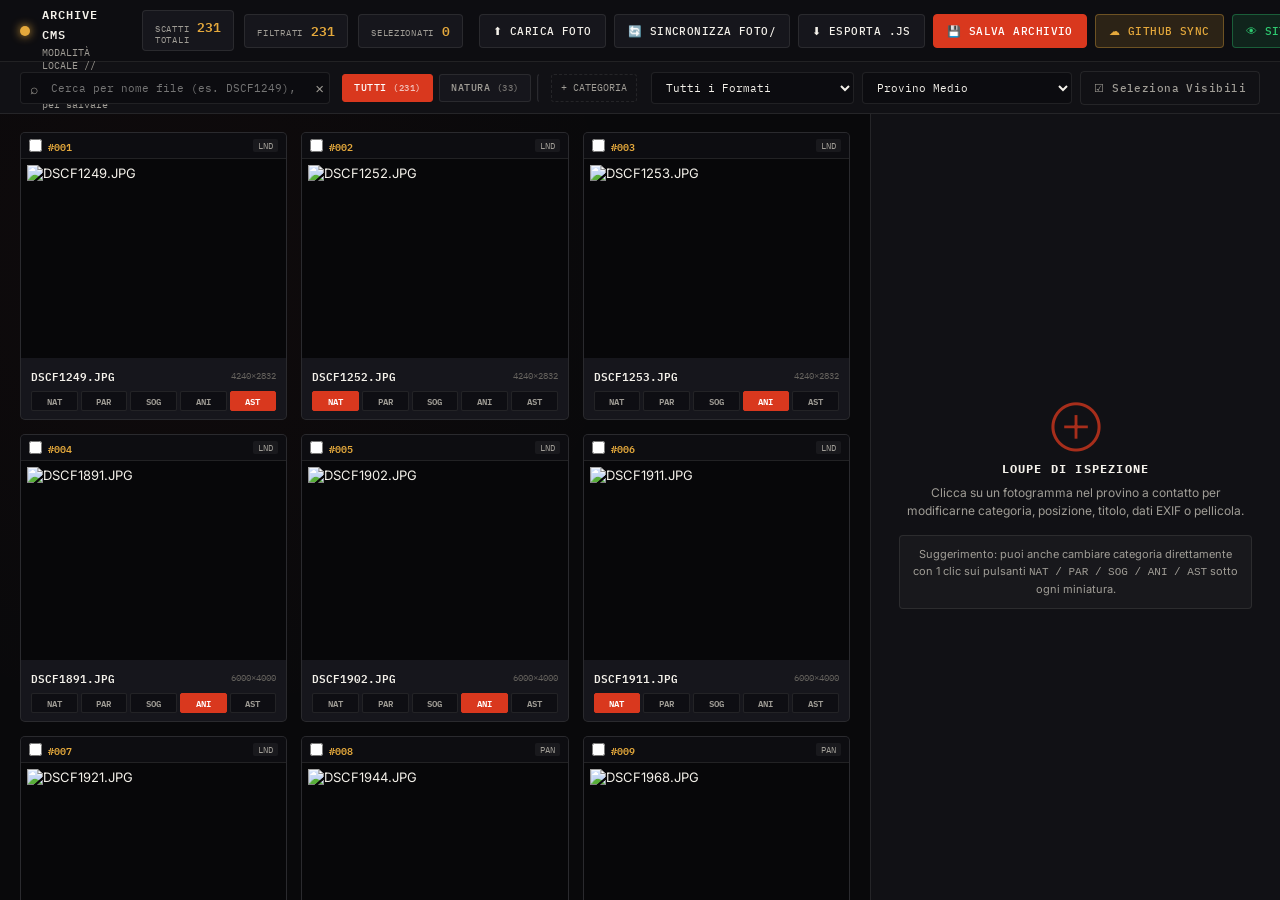
==== admin.html @ dd0f67ae "Initial commit: Portfolio Fotografico & Darkroom Contact-Sheet CMS" ====
<!DOCTYPE html>
<html lang="it">
<head>
  <meta charset="UTF-8" />
  <meta name="viewport" content="width=device-width, initial-scale=1.0" />
  <title>NICOLA VIANELLO — Darkroom Contact-Sheet CMS // Fotografia</title>
  <link rel="preconnect" href="https://fonts.googleapis.com" />
  <link rel="preconnect" href="https://fonts.gstatic.com" crossorigin />
  <link href="https://fonts.googleapis.com/css2?family=Cormorant+Garamond:ital,wght@0,400;0,600;1,400&family=IBM+Plex+Mono:wght@300;400;500;600&family=Inter:wght@300;400;500;600&family=Syne:wght@600;700;800&display=swap" rel="stylesheet" />
  <link rel="stylesheet" href="admin.css" />
</head>
<body>

  <!-- TOP COMMAND HEADER -->
  <header class="cms-header">
    <div class="cms-brand">
      <span class="brand-led" id="server-led"></span>
      <div>
        <div class="brand-title">NICOLA VIANELLO // DARKROOM ARCHIVE CMS</div>
        <div class="brand-sub" id="server-status-text">Connessione al server locale...</div>
      </div>
    </div>

    <div class="cms-stats" id="cms-stats-bar">
      <div class="stat-chip">
        <span class="stat-label">SCATTI TOTALI</span>
        <strong class="stat-val" id="stat-total">0</strong>
      </div>
      <div class="stat-chip">
        <span class="stat-label">FILTRATI</span>
        <strong class="stat-val" id="stat-filtered">0</strong>
      </div>
      <div class="stat-chip">
        <span class="stat-label">SELEZIONATI</span>
        <strong class="stat-val" id="stat-selected">0</strong>
      </div>
    </div>

    <div class="cms-actions">
      <button class="btn btn-secondary" id="btn-open-upload" title="Carica nuove foto nella cartella FOTO/">
        <span>⬆ CARICA FOTO</span>
      </button>
      <button class="btn btn-secondary" id="btn-rescan" title="Scansiona la cartella FOTO/ per rilevare nuovi file aggiunti dal Finder">
        <span>🔄 SINCRONIZZA FOTO/</span>
      </button>
      <button class="btn btn-secondary" id="btn-export-js" title="Scarica manualmente il file photos-data.js">
        <span>⬇ ESPORTA .JS</span>
      </button>
      <button class="btn btn-primary" id="btn-save-all" title="Salva tutte le modifiche in photos-data.js (Cmd/Ctrl + S)">
        <span>💾 SALVA ARCHIVIO</span>
      </button>
      <button class="btn btn-git" id="btn-git-sync" title="Esegui commit e push su GitHub">
        <span>☁ GITHUB SYNC</span>
      </button>
      <a href="index.html" target="_blank" class="btn btn-live">
        <span>👁 SITO LIVE ↗</span>
      </a>
    </div>
  </header>

  <!-- FILTER & CATEGORY BAR -->
  <section class="cms-toolbar">
    <div class="toolbar-left">
      <div class="search-box">
        <span class="search-icon">⌕</span>
        <input type="text" id="search-input" placeholder="Cerca per nome file (es. DSCF1249), #ID, titolo, ottica, pellicola..." />
        <button class="search-clear" id="btn-clear-search" title="Pulisci ricerca">×</button>
      </div>

      <div class="cat-pills" id="category-filter-pills">
        <!-- Populated dynamically by admin.js -->
      </div>
      <button class="btn-add-cat" id="btn-add-category" title="Aggiungi una nuova categoria">+ CATEGORIA</button>
    </div>

    <div class="toolbar-right">
      <select id="orientation-filter" class="cms-select" title="Filtra per orientamento">
        <option value="ALL">Tutti i Formati</option>
        <option value="landscape">Landscape (Orizzontale)</option>
        <option value="portrait">Portrait (Verticale)</option>
        <option value="panoramic">Panoramic (Wide)</option>
        <option value="square">Square (Quadrato)</option>
      </select>

      <select id="grid-size-select" class="cms-select" title="Dimensione miniature provino">
        <option value="medium">Provino Medio</option>
        <option value="compact">Provino Compatto (8 col)</option>
        <option value="large">Provino Grande (Loupe)</option>
        <option value="list">Vista Tabella</option>
      </select>

      <button class="btn btn-ghost" id="btn-select-visible" title="Seleziona o deseleziona tutti gli scatti visibili">
        ☑ Seleziona Visibili
      </button>
    </div>
  </section>

  <!-- BATCH OPERATIONS BAR (Shown when >= 1 photos selected) -->
  <section class="batch-bar" id="batch-bar" hidden>
    <div class="batch-info">
      <strong id="batch-count-label">0 scatti selezionati</strong>
      <button class="btn-link" id="btn-clear-selection">Deseleziona tutto</button>
    </div>
    <div class="batch-controls">
      <span class="batch-label">ASSEGNA CATEGORIA IN BLOCCO:</span>
      <div class="batch-cat-buttons" id="batch-cat-buttons"></div>

      <span class="batch-divider">|</span>

      <select id="batch-stock-select" class="cms-select">
        <option value="">Pellicola in blocco...</option>
        <option value="KODAK TRI-X 400 // 35MM">KODAK TRI-X 400 // 35MM</option>
        <option value="ILFORD HP5 PLUS // 120MM">ILFORD HP5 PLUS // 120MM</option>
        <option value="FUJIFILM PRO NEG. HI // 35MM EQ">FUJIFILM PRO NEG. HI // 35MM EQ</option>
        <option value="CINESTILL 800T // HALATION">CINESTILL 800T // HALATION</option>
        <option value="KODAK PORTRA 400 // DAYLIGHT">KODAK PORTRA 400 // DAYLIGHT</option>
        <option value="ILFORD DELTA 3200 // PUSH +2">ILFORD DELTA 3200 // PUSH +2</option>
        <option value="KODAK EKTAR 100 // HIGH SAT">KODAK EKTAR 100 // HIGH SAT</option>
        <option value="FUJIFILM ACROS 100 II // ORTHO">FUJIFILM ACROS 100 II // ORTHO</option>
      </select>

      <button class="btn btn-ghost" id="btn-batch-move-top" title="Sposta gli scatti selezionati all'inizio del portfolio">
        ⇈ Sposta in Cima
      </button>
      <button class="btn btn-danger-outline" id="btn-batch-delete" title="Rimuovi gli scatti selezionati dall'archivio">
        🗑 Rimuovi Selezionati
      </button>
    </div>
  </section>

  <!-- MAIN WORKSPACE: CONTACT SHEET GRID + RIGHT LOUPE INSPECTOR -->
  <main class="cms-workspace">
    <!-- LEFT: CONTACT SHEET -->
    <section class="contact-sheet-panel" id="contact-sheet-panel">
      <div class="contact-sheet-grid medium" id="contact-sheet-grid">
        <!-- Rendered by admin.js -->
      </div>
    </section>

    <!-- RIGHT: DARKROOM LOUPE & EXIF INSPECTOR -->
    <aside class="inspector-panel" id="inspector-panel">
      <div class="inspector-empty" id="inspector-empty">
        <div class="empty-reticle">⊕</div>
        <h3>LOUPE DI ISPEZIONE</h3>
        <p>Clicca su un fotogramma nel provino a contatto per modificarne categoria, posizione, titolo, dati EXIF o pellicola.</p>
        <p class="empty-hint">Suggerimento: puoi anche cambiare categoria direttamente con 1 clic sui pulsanti <code>NAT / PAR / SOG / ANI / AST</code> sotto ogni miniatura.</p>
      </div>

      <div class="inspector-content" id="inspector-content" hidden>
        <div class="inspector-header">
          <div>
            <span class="insp-id" id="insp-id">#001</span>
            <span class="insp-filename" id="insp-filename">DSCF0000.JPG</span>
          </div>
          <div class="insp-nav-btns">
            <button class="btn-icon" id="btn-prev-photo" title="Scatto precedente (Freccia Su/Sinistra)">←</button>
            <button class="btn-icon" id="btn-next-photo" title="Scatto successivo (Freccia Giù/Destra)">→</button>
          </div>
        </div>

        <!-- PREVIEW VIEWPORT -->
        <div class="insp-preview-wrap" id="insp-preview-wrap">
          <img id="insp-img" src="" alt="Anteprima scatto" />
          <div class="insp-preview-badges">
            <span class="badge" id="insp-dims-badge">0 × 0 PX</span>
            <span class="badge" id="insp-ratio-badge">1.50:1</span>
            <span class="badge" id="insp-orient-badge">LANDSCAPE</span>
          </div>
        </div>

        <!-- ORDER & POSITION CONTROLS -->
        <div class="insp-section">
          <div class="insp-section-title">01 // ORDINAMENTO E POSIZIONE</div>
          <div class="pos-controls-row">
            <div class="pos-input-group">
              <label for="inp-position">Posizione #</label>
              <input type="number" id="inp-position" min="1" step="1" class="cms-input" />
              <button class="btn btn-secondary btn-sm" id="btn-apply-pos">Vai</button>
            </div>
            <div class="pos-quick-btns">
              <button class="btn btn-ghost btn-sm" id="btn-move-first" title="Porta in prima posizione">⇈ Cima</button>
              <button class="btn btn-ghost btn-sm" id="btn-move-up" title="Sposta indietro di 1">↑ Su</button>
              <button class="btn btn-ghost btn-sm" id="btn-move-down" title="Sposta avanti di 1">↓ Giù</button>
              <button class="btn btn-ghost btn-sm" id="btn-move-last" title="Porta in fondo">⇊ Fondo</button>
            </div>
          </div>
        </div>

        <!-- CATEGORY & CURATORIAL DATA -->
        <div class="insp-section">
          <div class="insp-section-title">02 // CATEGORIA E CURATELA</div>

          <label class="field-label">Categoria Assegnata</label>
          <div class="insp-cat-selector" id="insp-cat-selector">
            <!-- Category buttons injected by admin.js -->
          </div>

          <div class="field-row">
            <div class="field-col">
              <label class="field-label" for="inp-title">Titolo / Didascalia (Opzionale)</label>
              <input type="text" id="inp-title" class="cms-input" placeholder="Es. Laguna Notturna, Venezia 2025..." />
            </div>
          </div>

          <div class="field-row two-cols">
            <div class="field-col">
              <label class="field-label" for="inp-frame">Codice Fotogramma</label>
              <input type="text" id="inp-frame" class="cms-input" placeholder="FRM // 001" />
            </div>
            <div class="field-col">
              <label class="field-label" for="inp-orientation">Taglio / Orientamento</label>
              <select id="inp-orientation" class="cms-select full-width">
                <option value="landscape">Landscape (Orizzontale)</option>
                <option value="portrait">Portrait (Verticale)</option>
                <option value="panoramic">Panoramic (Wide 16:9+)</option>
                <option value="square">Square (1:1)</option>
              </select>
            </div>
          </div>
        </div>

        <!-- ANALOG FILM & EXIF METADATA -->
        <div class="insp-section">
          <div class="insp-section-title">03 // METADATI PELLICOLA &amp; EXIF</div>

          <div class="field-col">
            <label class="field-label" for="inp-stock">Emulsione / Film Stock</label>
            <input type="text" id="inp-stock" class="cms-input" placeholder="KODAK TRI-X 400 // 35MM" />
            <div class="preset-chips" id="preset-stocks">
              <button type="button" class="chip" data-val="KODAK TRI-X 400 // 35MM">Tri-X 400</button>
              <button type="button" class="chip" data-val="ILFORD HP5 PLUS // 120MM">HP5 Plus</button>
              <button type="button" class="chip" data-val="FUJIFILM PRO NEG. HI // 35MM EQ">Fuji Pro Neg</button>
              <button type="button" class="chip" data-val="CINESTILL 800T // HALATION">CineStill 800T</button>
              <button type="button" class="chip" data-val="KODAK PORTRA 400 // DAYLIGHT">Portra 400</button>
              <button type="button" class="chip" data-val="ILFORD DELTA 3200 // PUSH +2">Delta 3200</button>
              <button type="button" class="chip" data-val="KODAK EKTAR 100 // HIGH SAT">Ektar 100</button>
              <button type="button" class="chip" data-val="FUJIFILM ACROS 100 II // ORTHO">Acros 100 II</button>
            </div>
          </div>

          <div class="field-row three-cols">
            <div class="field-col">
              <label class="field-label" for="inp-lens">Ottica (Lens)</label>
              <input type="text" id="inp-lens" class="cms-input" placeholder="35MM F/1.4" />
            </div>
            <div class="field-col">
              <label class="field-label" for="inp-shutter">Otturatore</label>
              <input type="text" id="inp-shutter" class="cms-input" placeholder="1/500s" />
            </div>
            <div class="field-col">
              <label class="field-label" for="inp-iso">Sensibilità ISO</label>
              <input type="text" id="inp-iso" class="cms-input" placeholder="ISO 400" />
            </div>
          </div>

          <div class="preset-chips" id="preset-lenses">
            <button type="button" class="chip" data-lens="23MM F/2.0">23mm f/2</button>
            <button type="button" class="chip" data-lens="28MM F/2.8">28mm f/2.8</button>
            <button type="button" class="chip" data-lens="35MM F/1.4">35mm f/1.4</button>
            <button type="button" class="chip" data-lens="50MM F/1.2">50mm f/1.2</button>
            <button type="button" class="chip" data-lens="56MM F/1.2">56mm f/1.2</button>
            <button type="button" class="chip" data-lens="85MM F/1.8">85mm f/1.8</button>
          </div>
        </div>

        <!-- FILE REPLACEMENT & DANGER ZONE -->
        <div class="insp-section insp-danger-zone">
          <div class="insp-section-title">04 // GESTIONE FILE SORGENTE</div>
          <div class="file-path-box">
            <span>Percorso:</span>
            <code id="insp-src-path">FOTO/DSCF0000.JPG</code>
          </div>
          <div class="danger-actions">
            <label class="btn btn-secondary btn-sm file-replace-label">
              <span>🔄 Sostituisci File JPG/PNG</span>
              <input type="file" id="inp-replace-file" accept=".jpg,.jpeg,.png,.webp" hidden />
            </label>
            <button type="button" class="btn btn-danger btn-sm" id="btn-delete-single">
              🗑 Rimuovi Scatto
            </button>
          </div>
        </div>
      </div>
    </aside>
  </main>

  <!-- MULTI-PHOTO UPLOAD MODAL -->
  <div class="cms-modal-backdrop" id="upload-modal" hidden>
    <div class="cms-modal">
      <div class="modal-header">
        <div>
          <span class="modal-kicker">SVILUPPO NUOVI RULLINI // UPLOAD MULTIPLO</span>
          <h2>Carica Nuovi Scatti in <code>FOTO/</code></h2>
        </div>
        <button class="modal-close" id="btn-close-upload">×</button>
      </div>

      <div class="modal-body">
        <div class="upload-options-row">
          <div class="field-col">
            <label class="field-label" for="upload-category-select">Categoria Predefinita per i Nuovi Scatti</label>
            <select id="upload-category-select" class="cms-select full-width"></select>
          </div>
          <div class="field-col">
            <label class="field-label" for="upload-stock-select">Pellicola / Emulsione (Opzionale)</label>
            <select id="upload-stock-select" class="cms-select full-width">
              <option value="">Automatica (in base allo scatto)</option>
              <option value="KODAK TRI-X 400 // 35MM">KODAK TRI-X 400 // 35MM</option>
              <option value="ILFORD HP5 PLUS // 120MM">ILFORD HP5 PLUS // 120MM</option>
              <option value="FUJIFILM PRO NEG. HI // 35MM EQ">FUJIFILM PRO NEG. HI // 35MM EQ</option>
              <option value="CINESTILL 800T // HALATION">CINESTILL 800T // HALATION</option>
              <option value="KODAK PORTRA 400 // DAYLIGHT">KODAK PORTRA 400 // DAYLIGHT</option>
              <option value="ILFORD DELTA 3200 // PUSH +2">ILFORD DELTA 3200 // PUSH +2</option>
            </select>
          </div>
          <div class="field-col">
            <label class="field-label" for="upload-position-select">Inserimento nell'Archivio</label>
            <select id="upload-position-select" class="cms-select full-width">
              <option value="prepend">All'inizio (In Cima al Portfolio)</option>
              <option value="append">In fondo (Alla Fine del Portfolio)</option>
            </select>
          </div>
        </div>

        <div class="dropzone" id="upload-dropzone">
          <input type="file" id="upload-file-input" accept=".jpg,.jpeg,.png,.webp" multiple hidden />
          <div class="dropzone-icon">✦</div>
          <div class="dropzone-title">Trascina qui le tue fotografie (.JPG, .PNG, .WEBP)</div>
          <div class="dropzone-sub">oppure clicca per selezionare uno o più file dal tuo Mac. Risoluzione e orientamento verranno calcolati in automatico.</div>
        </div>

        <div class="upload-queue" id="upload-queue"></div>
      </div>

      <div class="modal-footer">
        <span class="upload-status-msg" id="upload-status-msg">Nessun file in coda</span>
        <div class="modal-footer-btns">
          <button class="btn btn-ghost" id="btn-cancel-upload">Annulla</button>
          <button class="btn btn-primary" id="btn-start-upload" disabled>⬆ Carica e Analizza Scatti</button>
        </div>
      </div>
    </div>
  </div>

  <!-- TOAST NOTIFICATION -->
  <div class="cms-toast" id="cms-toast" hidden></div>

  <!-- Load current manifest fallback for offline / file:// usage -->
  <script src="photos-data.js"></script>
  <script src="admin.js"></script>
</body>
</html>
---- admin.css ----
:root {
  --bg-obsidian: #09090b;
  --bg-panel: #111115;
  --bg-card: #16161c;
  --bg-card-hover: #1e1e26;
  --bg-input: #0c0c10;
  --border-subtle: rgba(244, 241, 234, 0.09);
  --border-focus: rgba(217, 56, 30, 0.65);
  --text-ivory: #f4f1ea;
  --text-silver: #a09d96;
  --text-muted: #66635e;
  --accent-red: #d9381e;
  --accent-amber: #e5a93c;
  --accent-green: #2ecc71;
  --accent-blue: #3b82f6;
  --font-display: 'Syne', sans-serif;
  --font-mono: 'IBM Plex Mono', monospace;
  --font-sans: 'Inter', sans-serif;
}

* {
  box-sizing: border-box;
  margin: 0;
  padding: 0;
}

html, body {
  height: 100%;
  background: var(--bg-obsidian);
  color: var(--text-ivory);
  font-family: var(--font-sans);
  font-size: 13px;
  overflow: hidden;
  -webkit-font-smoothing: antialiased;
}

/* ==========================================
   TOP COMMAND HEADER
   ========================================== */
.cms-header {
  height: 62px;
  background: #0d0d11;
  border-bottom: 1px solid var(--border-subtle);
  display: flex;
  align-items: center;
  justify-content: space-between;
  padding: 0 20px;
  gap: 16px;
}

.cms-brand {
  display: flex;
  align-items: center;
  gap: 12px;
}

.brand-led {
  width: 10px;
  height: 10px;
  border-radius: 50%;
  background: var(--accent-amber);
  box-shadow: 0 0 10px var(--accent-amber);
  flex-shrink: 0;
}

.brand-led.online {
  background: var(--accent-green);
  box-shadow: 0 0 10px var(--accent-green);
}

.brand-title {
  font-family: var(--font-mono);
  font-weight: 600;
  font-size: 12px;
  letter-spacing: 0.08em;
  color: var(--text-ivory);
}

.brand-sub {
  font-family: var(--font-mono);
  font-size: 10px;
  color: var(--text-silver);
  margin-top: 2px;
}

.cms-stats {
  display: flex;
  align-items: center;
  gap: 10px;
}

.stat-chip {
  background: var(--bg-card);
  border: 1px solid var(--border-subtle);
  padding: 5px 12px;
  border-radius: 4px;
  display: flex;
  align-items: baseline;
  gap: 8px;
}

.stat-label {
  font-family: var(--font-mono);
  font-size: 9px;
  letter-spacing: 0.08em;
  color: var(--text-silver);
}

.stat-val {
  font-family: var(--font-mono);
  font-size: 13px;
  font-weight: 600;
  color: var(--accent-amber);
}

.cms-actions {
  display: flex;
  align-items: center;
  gap: 8px;
}

/* ==========================================
   BUTTONS & INPUTS
   ========================================== */
.btn {
  display: inline-flex;
  align-items: center;
  justify-content: center;
  gap: 6px;
  height: 34px;
  padding: 0 13px;
  border-radius: 4px;
  font-family: var(--font-mono);
  font-size: 11px;
  font-weight: 500;
  letter-spacing: 0.04em;
  cursor: pointer;
  border: 1px solid transparent;
  text-decoration: none;
  transition: all 0.16s ease;
  white-space: nowrap;
}

.btn:disabled {
  opacity: 0.45;
  cursor: not-allowed;
}

.btn-sm {
  height: 28px;
  padding: 0 10px;
  font-size: 10px;
}

.btn-primary {
  background: var(--accent-red);
  color: #fff;
  border-color: var(--accent-red);
}
.btn-primary:hover:not(:disabled) {
  background: #f04326;
  box-shadow: 0 0 14px rgba(217, 56, 30, 0.45);
}

.btn-secondary {
  background: var(--bg-card);
  color: var(--text-ivory);
  border-color: var(--border-subtle);
}
.btn-secondary:hover:not(:disabled) {
  background: var(--bg-card-hover);
  border-color: rgba(244, 241, 234, 0.28);
}

.btn-git {
  background: rgba(229, 169, 60, 0.14);
  color: var(--accent-amber);
  border-color: rgba(229, 169, 60, 0.35);
}
.btn-git:hover:not(:disabled) {
  background: rgba(229, 169, 60, 0.24);
}

.btn-live {
  background: rgba(46, 204, 113, 0.12);
  color: var(--accent-green);
  border-color: rgba(46, 204, 113, 0.35);
}
.btn-live:hover {
  background: rgba(46, 204, 113, 0.22);
}

.btn-ghost {
  background: transparent;
  color: var(--text-silver);
  border-color: var(--border-subtle);
}
.btn-ghost:hover {
  color: var(--text-ivory);
  background: rgba(255, 255, 255, 0.05);
}

.btn-danger {
  background: rgba(217, 56, 30, 0.18);
  color: #ff6b52;
  border-color: rgba(217, 56, 30, 0.4);
}
.btn-danger:hover {
  background: var(--accent-red);
  color: #fff;
}

.btn-danger-outline {
  background: transparent;
  color: #ff6b52;
  border-color: rgba(217, 56, 30, 0.4);
}
.btn-danger-outline:hover {
  background: rgba(217, 56, 30, 0.2);
}

.cms-input, .cms-select {
  height: 32px;
  background: var(--bg-input);
  border: 1px solid var(--border-subtle);
  color: var(--text-ivory);
  font-family: var(--font-mono);
  font-size: 11px;
  padding: 0 10px;
  border-radius: 4px;
  outline: none;
  transition: border-color 0.15s;
}

.cms-input:focus, .cms-select:focus {
  border-color: var(--accent-red);
}

.full-width {
  width: 100%;
}

/* ==========================================
   FILTER & SEARCH TOOLBAR
   ========================================== */
.cms-toolbar {
  height: 52px;
  background: var(--bg-panel);
  border-bottom: 1px solid var(--border-subtle);
  display: flex;
  align-items: center;
  justify-content: space-between;
  padding: 0 20px;
  gap: 14px;
}

.toolbar-left {
  display: flex;
  align-items: center;
  gap: 12px;
  flex: 1;
  min-width: 0;
}

.search-box {
  position: relative;
  width: 310px;
  flex-shrink: 0;
}

.search-icon {
  position: absolute;
  left: 10px;
  top: 50%;
  transform: translateY(-50%);
  color: var(--text-silver);
  font-size: 14px;
}

.search-box input {
  width: 100%;
  height: 32px;
  background: var(--bg-input);
  border: 1px solid var(--border-subtle);
  border-radius: 4px;
  padding: 0 28px 0 30px;
  color: var(--text-ivory);
  font-family: var(--font-mono);
  font-size: 11px;
  outline: none;
}

.search-box input:focus {
  border-color: var(--accent-red);
}

.search-clear {
  position: absolute;
  right: 6px;
  top: 50%;
  transform: translateY(-50%);
  background: none;
  border: none;
  color: var(--text-silver);
  font-size: 15px;
  cursor: pointer;
}

.cat-pills {
  display: flex;
  align-items: center;
  gap: 6px;
  overflow-x: auto;
  scrollbar-width: none;
}

.cat-pill {
  height: 28px;
  padding: 0 11px;
  border-radius: 3px;
  background: var(--bg-card);
  border: 1px solid var(--border-subtle);
  color: var(--text-silver);
  font-family: var(--font-mono);
  font-size: 10px;
  font-weight: 500;
  letter-spacing: 0.06em;
  cursor: pointer;
  display: inline-flex;
  align-items: center;
  gap: 6px;
  transition: all 0.15s;
}

.cat-pill:hover {
  color: var(--text-ivory);
  border-color: rgba(244, 241, 234, 0.25);
}

.cat-pill.active {
  background: var(--accent-red);
  border-color: var(--accent-red);
  color: #fff;
}

.cat-pill .count {
  opacity: 0.7;
  font-size: 9px;
}

.btn-add-cat {
  height: 28px;
  padding: 0 9px;
  border-radius: 3px;
  background: transparent;
  border: 1px dashed var(--border-subtle);
  color: var(--text-silver);
  font-family: var(--font-mono);
  font-size: 10px;
  cursor: pointer;
  white-space: nowrap;
}
.btn-add-cat:hover {
  border-color: var(--accent-amber);
  color: var(--accent-amber);
}

.toolbar-right {
  display: flex;
  align-items: center;
  gap: 8px;
}

/* ==========================================
   BATCH ACTION BAR
   ========================================== */
.batch-bar {
  height: 46px;
  background: rgba(217, 56, 30, 0.14);
  border-bottom: 1px solid rgba(217, 56, 30, 0.4);
  padding: 0 20px;
  display: flex;
  align-items: center;
  justify-content: space-between;
  gap: 16px;
}

.batch-bar[hidden] {
  display: none !important;
}

.batch-info {
  display: flex;
  align-items: center;
  gap: 12px;
  font-family: var(--font-mono);
  font-size: 11px;
  color: var(--accent-amber);
}

.btn-link {
  background: none;
  border: none;
  color: var(--text-ivory);
  text-decoration: underline;
  font-family: var(--font-mono);
  font-size: 11px;
  cursor: pointer;
}

.batch-controls {
  display: flex;
  align-items: center;
  gap: 8px;
}

.batch-label {
  font-family: var(--font-mono);
  font-size: 10px;
  color: var(--text-silver);
}

.batch-cat-buttons {
  display: flex;
  gap: 4px;
}

.batch-divider {
  color: var(--border-subtle);
  margin: 0 4px;
}

/* ==========================================
   MAIN WORKSPACE
   ========================================== */
.cms-workspace {
  display: grid;
  grid-template-columns: 1fr 410px;
  height: calc(100vh - 114px);
  overflow: hidden;
}

body.has-batch .cms-workspace {
  height: calc(100vh - 160px);
}

/* CONTACT SHEET PANEL */
.contact-sheet-panel {
  overflow-y: auto;
  padding: 18px 20px 60px;
  background:
    radial-gradient(circle at 20% 20%, rgba(217, 56, 30, 0.03), transparent 50%),
    var(--bg-obsidian);
}

.contact-sheet-grid {
  display: grid;
  gap: 14px;
}

.contact-sheet-grid.medium {
  grid-template-columns: repeat(auto-fill, minmax(215px, 1fr));
}

.contact-sheet-grid.compact {
  grid-template-columns: repeat(auto-fill, minmax(150px, 1fr));
  gap: 10px;
}

.contact-sheet-grid.large {
  grid-template-columns: repeat(auto-fill, minmax(310px, 1fr));
  gap: 18px;
}

.contact-sheet-grid.list {
  grid-template-columns: 1fr;
  gap: 6px;
}

/* CONTACT SHEET FRAME CARD */
.frame-card {
  background: var(--bg-card);
  border: 1px solid var(--border-subtle);
  border-radius: 5px;
  overflow: hidden;
  display: flex;
  flex-direction: column;
  cursor: pointer;
  transition: transform 0.14s ease, border-color 0.14s ease, box-shadow 0.14s ease;
  position: relative;
}

.frame-card:hover {
  border-color: rgba(244, 241, 234, 0.28);
  transform: translateY(-2px);
}

.frame-card.active {
  border-color: var(--accent-red);
  box-shadow: 0 0 0 1px var(--accent-red), 0 8px 24px rgba(0, 0, 0, 0.5);
}

.frame-card.selected {
  border-color: var(--accent-amber);
  background: rgba(229, 169, 60, 0.06);
}

.frame-top-strip {
  height: 26px;
  padding: 0 8px;
  background: #0d0d11;
  border-bottom: 1px solid var(--border-subtle);
  display: flex;
  align-items: center;
  justify-content: space-between;
  font-family: var(--font-mono);
  font-size: 10px;
}

.frame-check-wrap {
  display: flex;
  align-items: center;
  gap: 6px;
}

.frame-checkbox {
  accent-color: var(--accent-amber);
  cursor: pointer;
}

.frame-num {
  color: var(--accent-amber);
  font-weight: 600;
}

.frame-orient-tag {
  font-size: 9px;
  color: var(--text-silver);
  padding: 1px 5px;
  background: rgba(255, 255, 255, 0.05);
  border-radius: 2px;
  text-transform: uppercase;
}

.frame-thumb-wrap {
  position: relative;
  width: 100%;
  aspect-ratio: 4 / 3;
  background: #070709;
  display: flex;
  align-items: center;
  justify-content: center;
  overflow: hidden;
}

.frame-thumb-wrap img {
  width: 100%;
  height: 100%;
  object-fit: contain;
  padding: 6px;
  transition: transform 0.25s ease;
}

.frame-card:hover .frame-thumb-wrap img {
  transform: scale(1.03);
}

.frame-body {
  padding: 8px 10px;
  display: flex;
  flex-direction: column;
  gap: 6px;
}

.frame-file-row {
  display: flex;
  align-items: center;
  justify-content: space-between;
  gap: 6px;
}

.frame-filename {
  font-family: var(--font-mono);
  font-size: 11px;
  font-weight: 600;
  color: var(--text-ivory);
  white-space: nowrap;
  overflow: hidden;
  text-overflow: ellipsis;
}

.frame-dims {
  font-family: var(--font-mono);
  font-size: 9px;
  color: var(--text-muted);
  flex-shrink: 0;
}

.frame-title-preview {
  font-size: 11px;
  color: var(--accent-amber);
  white-space: nowrap;
  overflow: hidden;
  text-overflow: ellipsis;
  min-height: 14px;
}

/* 1-CLICK QUICK CATEGORY SWITCHER ON EVERY CARD */
.frame-quick-cats {
  display: grid;
  grid-template-columns: repeat(5, 1fr);
  gap: 3px;
}

.qcat-btn {
  height: 20px;
  border: 1px solid var(--border-subtle);
  background: #0e0e13;
  color: var(--text-silver);
  font-family: var(--font-mono);
  font-size: 8.5px;
  font-weight: 600;
  border-radius: 2px;
  cursor: pointer;
  transition: all 0.12s;
}

.qcat-btn:hover {
  border-color: var(--text-ivory);
  color: var(--text-ivory);
}

.qcat-btn.active {
  background: var(--accent-red);
  border-color: var(--accent-red);
  color: #fff;
}

/* LIST / TABLE VIEW MODE */
.contact-sheet-grid.list .frame-card {
  flex-direction: row;
  align-items: center;
  height: 58px;
  padding: 0 12px;
  gap: 14px;
}

.contact-sheet-grid.list .frame-top-strip {
  border-bottom: none;
  background: transparent;
  width: 110px;
  flex-shrink: 0;
}

.contact-sheet-grid.list .frame-thumb-wrap {
  width: 68px;
  height: 46px;
  aspect-ratio: auto;
  flex-shrink: 0;
  border-radius: 3px;
}

.contact-sheet-grid.list .frame-body {
  flex-direction: row;
  align-items: center;
  justify-content: space-between;
  flex: 1;
  padding: 0;
}

.contact-sheet-grid.list .frame-quick-cats {
  width: 240px;
  flex-shrink: 0;
}

/* ==========================================
   RIGHT INSPECTOR PANEL (DARKROOM LOUPE)
   ========================================== */
.inspector-panel {
  background: var(--bg-panel);
  border-left: 1px solid var(--border-subtle);
  overflow-y: auto;
  display: flex;
  flex-direction: column;
}

.inspector-empty {
  margin: auto;
  padding: 36px 28px;
  text-align: center;
  color: var(--text-silver);
}

.empty-reticle {
  font-size: 36px;
  color: var(--accent-red);
  margin-bottom: 12px;
  opacity: 0.75;
}

.inspector-empty h3 {
  font-family: var(--font-mono);
  font-size: 12px;
  letter-spacing: 0.1em;
  color: var(--text-ivory);
  margin-bottom: 8px;
}

.inspector-empty p {
  font-size: 12px;
  line-height: 1.55;
  color: var(--text-silver);
}

.empty-hint {
  margin-top: 14px;
  padding: 10px;
  background: rgba(255, 255, 255, 0.03);
  border: 1px solid var(--border-subtle);
  border-radius: 4px;
  font-size: 11px !important;
}

.inspector-content {
  padding: 16px 18px 48px;
  display: flex;
  flex-direction: column;
  gap: 16px;
}

.inspector-content[hidden] {
  display: none !important;
}

.inspector-header {
  display: flex;
  align-items: center;
  justify-content: space-between;
  padding-bottom: 10px;
  border-bottom: 1px solid var(--border-subtle);
}

.insp-id {
  font-family: var(--font-mono);
  font-size: 13px;
  font-weight: 600;
  color: var(--accent-amber);
  margin-right: 8px;
}

.insp-filename {
  font-family: var(--font-mono);
  font-size: 13px;
  font-weight: 600;
  color: var(--text-ivory);
}

.insp-nav-btns {
  display: flex;
  gap: 6px;
}

.btn-icon {
  width: 28px;
  height: 28px;
  border-radius: 4px;
  background: var(--bg-card);
  border: 1px solid var(--border-subtle);
  color: var(--text-ivory);
  cursor: pointer;
  font-family: var(--font-mono);
}
.btn-icon:hover {
  border-color: var(--accent-red);
}

.insp-preview-wrap {
  position: relative;
  width: 100%;
  height: 230px;
  background: #060608;
  border: 1px solid var(--border-subtle);
  border-radius: 5px;
  overflow: hidden;
  display: flex;
  align-items: center;
  justify-content: center;
}

.insp-preview-wrap img {
  max-width: 100%;
  max-height: 100%;
  object-fit: contain;
}

.insp-preview-badges {
  position: absolute;
  bottom: 8px;
  left: 8px;
  right: 8px;
  display: flex;
  gap: 6px;
  flex-wrap: wrap;
}

.badge {
  background: rgba(9, 9, 11, 0.85);
  backdrop-filter: blur(6px);
  border: 1px solid var(--border-subtle);
  padding: 2px 7px;
  border-radius: 3px;
  font-family: var(--font-mono);
  font-size: 9px;
  color: var(--text-ivory);
}

.insp-section {
  background: var(--bg-card);
  border: 1px solid var(--border-subtle);
  border-radius: 5px;
  padding: 12px;
  display: flex;
  flex-direction: column;
  gap: 10px;
}

.insp-section-title {
  font-family: var(--font-mono);
  font-size: 10px;
  font-weight: 600;
  letter-spacing: 0.08em;
  color: var(--accent-amber);
  padding-bottom: 6px;
  border-bottom: 1px solid var(--border-subtle);
}

.pos-controls-row {
  display: flex;
   flex-direction: column;
  gap: 8px;
}

.pos-input-group {
  display: flex;
  align-items: center;
  gap: 8px;
}

.pos-input-group label {
  font-family: var(--font-mono);
  font-size: 11px;
  color: var(--text-silver);
}

.pos-input-group input {
  width: 76px;
}

.pos-quick-btns {
  display: grid;
  grid-template-columns: repeat(4, 1fr);
  gap: 6px;
}

.field-label {
  font-family: var(--font-mono);
  font-size: 10px;
  color: var(--text-silver);
  margin-bottom: 4px;
  display: block;
}

.field-row {
  display: grid;
  gap: 8px;
}

.field-row.two-cols {
  grid-template-columns: 1fr 1fr;
}

.field-row.three-cols {
  grid-template-columns: 1fr 1fr 1fr;
}

.field-col {
  display: flex;
  flex-direction: column;
}

.insp-cat-selector {
  display: flex;
  flex-wrap: wrap;
  gap: 6px;
}

.insp-cat-btn {
  flex: 1 1 calc(33.33% - 6px);
  height: 30px;
  background: var(--bg-input);
  border: 1px solid var(--border-subtle);
  color: var(--text-silver);
  font-family: var(--font-mono);
  font-size: 10px;
  font-weight: 600;
  border-radius: 3px;
  cursor: pointer;
  transition: all 0.14s;
}

.insp-cat-btn:hover {
  border-color: var(--text-ivory);
  color: var(--text-ivory);
}

.insp-cat-btn.active {
  background: var(--accent-red);
  border-color: var(--accent-red);
  color: #fff;
}

.preset-chips {
  display: flex;
  flex-wrap: wrap;
  gap: 4px;
  margin-top: 6px;
}

.chip {
  padding: 3px 7px;
  background: #0d0d12;
  border: 1px solid var(--border-subtle);
  border-radius: 3px;
  color: var(--text-silver);
  font-family: var(--font-mono);
  font-size: 9px;
  cursor: pointer;
}

.chip:hover {
  color: var(--accent-amber);
  border-color: var(--accent-amber);
}

.file-path-box {
  display: flex;
  align-items: center;
  justify-content: space-between;
  background: var(--bg-input);
  padding: 6px 10px;
  border-radius: 4px;
  font-family: var(--font-mono);
  font-size: 10px;
  color: var(--text-silver);
}

.file-path-box code {
  color: var(--text-ivory);
}

.danger-actions {
  display: flex;
  gap: 8px;
}

.file-replace-label {
  flex: 1;
  cursor: pointer;
}

/* ==========================================
   UPLOAD MODAL
   ========================================== */
.cms-modal-backdrop {
  position: fixed;
  inset: 0;
  background: rgba(0, 0, 0, 0.78);
  backdrop-filter: blur(8px);
  z-index: 2000;
  display: flex;
  align-items: center;
  justify-content: center;
  padding: 24px;
}

.cms-modal-backdrop[hidden] {
  display: none !important;
}

.cms-modal {
  width: 100%;
  max-width: 720px;
  background: var(--bg-panel);
  border: 1px solid rgba(244, 241, 234, 0.16);
  border-radius: 8px;
  overflow: hidden;
  display: flex;
  flex-direction: column;
  max-height: 88vh;
}

.modal-header {
  padding: 18px 22px;
  border-bottom: 1px solid var(--border-subtle);
  display: flex;
  align-items: center;
  justify-content: space-between;
}

.modal-kicker {
  font-family: var(--font-mono);
  font-size: 10px;
  color: var(--accent-amber);
  letter-spacing: 0.08em;
}

.modal-header h2 {
  font-family: var(--font-display);
  font-size: 18px;
  margin-top: 3px;
}

.modal-close {
  background: none;
  border: none;
  color: var(--text-silver);
  font-size: 24px;
  cursor: pointer;
}

.modal-body {
  padding: 20px 22px;
  overflow-y: auto;
  display: flex;
  flex-direction: column;
  gap: 16px;
}

.upload-options-row {
  display: grid;
  grid-template-columns: repeat(3, 1fr);
  gap: 12px;
}

.dropzone {
  border: 2px dashed rgba(244, 241, 234, 0.22);
  border-radius: 6px;
  padding: 34px 20px;
  text-align: center;
  background: rgba(255, 255, 255, 0.02);
  cursor: pointer;
  transition: all 0.18s;
}

.dropzone:hover, .dropzone.dragover {
  border-color: var(--accent-red);
  background: rgba(217, 56, 30, 0.07);
}

.dropzone-icon {
  font-size: 28px;
  color: var(--accent-amber);
  margin-bottom: 8px;
}

.dropzone-title {
  font-family: var(--font-mono);
  font-size: 13px;
  font-weight: 600;
  color: var(--text-ivory);
}

.dropzone-sub {
  font-size: 11px;
  color: var(--text-silver);
  margin-top: 6px;
}

.upload-queue {
  display: grid;
  grid-template-columns: repeat(auto-fill, minmax(150px, 1fr));
  gap: 10px;
}

.queue-item {
  background: var(--bg-card);
  border: 1px solid var(--border-subtle);
  border-radius: 4px;
  padding: 8px;
  display: flex;
  flex-direction: column;
  gap: 6px;
}

.queue-item img {
  width: 100%;
  height: 90px;
  object-fit: cover;
  border-radius: 3px;
}

.queue-item-name {
  font-family: var(--font-mono);
  font-size: 10px;
  white-space: nowrap;
  overflow: hidden;
  text-overflow: ellipsis;
}

.modal-footer {
  padding: 14px 22px;
  border-top: 1px solid var(--border-subtle);
  display: flex;
  align-items: center;
  justify-content: space-between;
}

.upload-status-msg {
  font-family: var(--font-mono);
  font-size: 11px;
  color: var(--text-silver);
}

.modal-footer-btns {
  display: flex;
  gap: 10px;
}

/* TOAST */
.cms-toast {
  position: fixed;
  bottom: 22px;
  right: 22px;
  background: #14141a;
  border: 1px solid var(--accent-amber);
  color: var(--text-ivory);
  padding: 12px 18px;
  border-radius: 5px;
  font-family: var(--font-mono);
  font-size: 11px;
  box-shadow: 0 12px 32px rgba(0, 0, 0, 0.65);
  z-index: 3000;
}
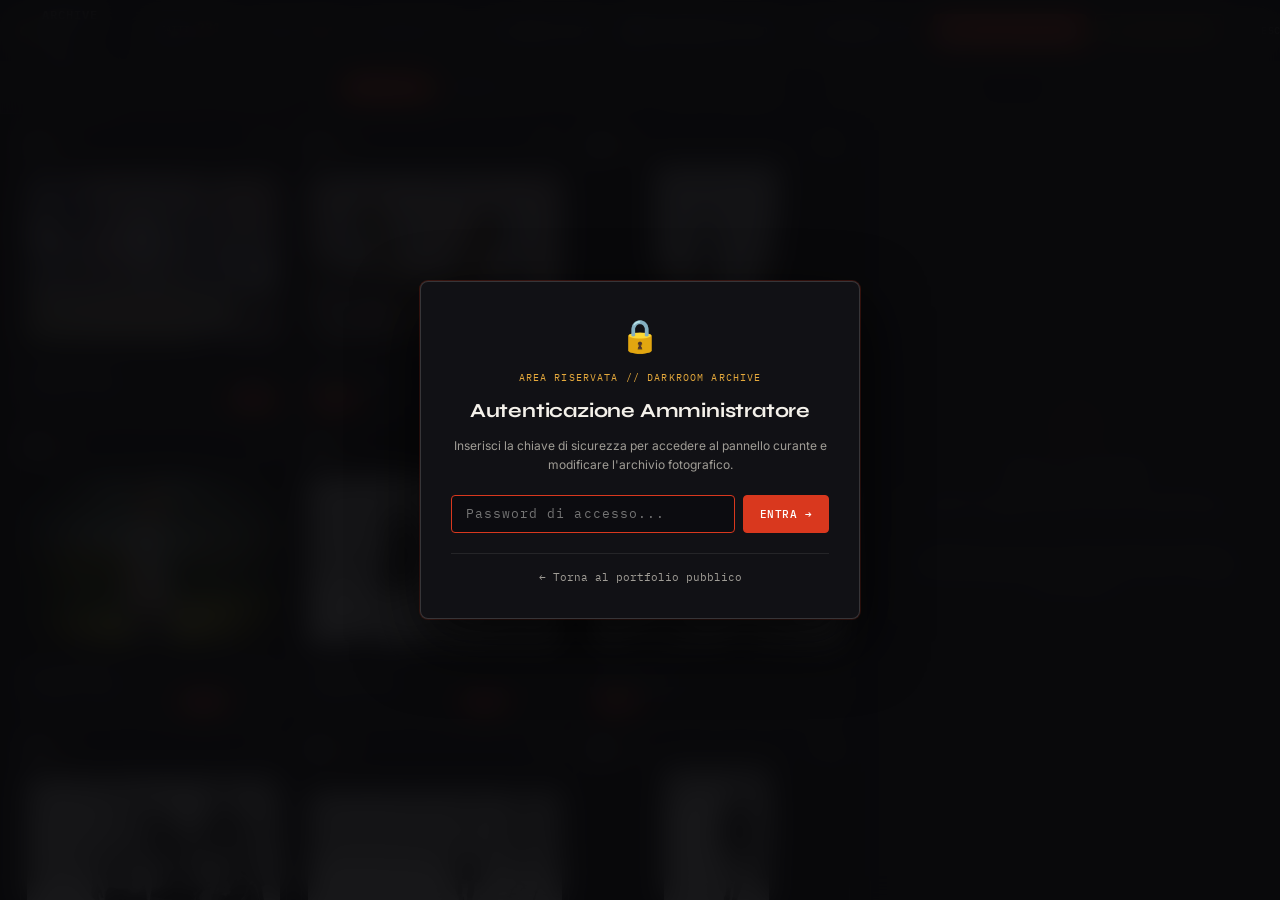
==== commit 8c17c307: "Add password protection gate to Darkroom Admin CMS (PSWD: finefilo)" ====
--- a/admin.html
+++ b/admin.html
@@ -52,6 +52,9 @@
       <button class="btn btn-git" id="btn-git-sync" title="Esegui commit e push su GitHub">
         <span>☁ GITHUB SYNC</span>
       </button>
+      <button class="btn btn-ghost btn-sm" id="btn-cms-lock" title="Blocca sessione admin" style="color:var(--text-silver);">
+        <span>🔒 ESCI</span>
+      </button>
       <a href="index.html" target="_blank" class="btn btn-live">
         <span>👁 SITO LIVE ↗</span>
       </a>
@@ -345,6 +348,38 @@
   <!-- TOAST NOTIFICATION -->
   <div class="cms-toast" id="cms-toast" hidden></div>
 
+  <!-- PASSWORD GATE OVERLAY -->
+  <div class="cms-auth-gate" id="auth-gate">
+    <div class="auth-card">
+      <div class="auth-icon">🔒</div>
+      <div class="auth-kicker">AREA RISERVATA // DARKROOM ARCHIVE</div>
+      <h2 class="auth-title">Autenticazione Amministratore</h2>
+      <p class="auth-sub">Inserisci la chiave di sicurezza per accedere al pannello curante e modificare l'archivio fotografico.</p>
+      
+      <form id="auth-form" class="auth-form" onsubmit="return false;">
+        <div class="auth-input-wrap">
+          <input 
+            type="password" 
+            id="auth-password" 
+            class="cms-input auth-input" 
+            placeholder="Password di accesso..." 
+            autocomplete="current-password"
+            required
+            autofocus 
+          />
+          <button type="submit" class="btn btn-primary auth-submit" id="btn-auth-submit">
+            <span>ENTRA →</span>
+          </button>
+        </div>
+        <div class="auth-error-msg" id="auth-error-msg" hidden>Password errata. Riprova.</div>
+      </form>
+      
+      <div class="auth-footer">
+        <a href="index.html" class="auth-back-link">← Torna al portfolio pubblico</a>
+      </div>
+    </div>
+  </div>
+
   <!-- Load current manifest fallback for offline / file:// usage -->
   <script src="photos-data.js"></script>
   <script src="admin.js"></script>
--- a/admin.css
+++ b/admin.css
@@ -1141,3 +1141,136 @@
   box-shadow: 0 12px 32px rgba(0, 0, 0, 0.65);
   z-index: 3000;
 }
+
+/* ==========================================
+   PASSWORD AUTH GATE
+   ========================================== */
+.cms-auth-gate {
+  position: fixed;
+  inset: 0;
+  background: rgba(9, 9, 11, 0.94);
+  backdrop-filter: blur(14px);
+  -webkit-backdrop-filter: blur(14px);
+  z-index: 5000;
+  display: flex;
+  align-items: center;
+  justify-content: center;
+  padding: 24px;
+  transition: opacity 0.28s ease, visibility 0.28s ease;
+}
+
+.cms-auth-gate.is-unlocked {
+  opacity: 0;
+  visibility: hidden;
+  pointer-events: none;
+}
+
+.auth-card {
+  width: 100%;
+  max-width: 440px;
+  background: var(--bg-panel);
+  border: 1px solid rgba(244, 241, 234, 0.16);
+  border-radius: 8px;
+  padding: 34px 30px;
+  box-shadow: 0 24px 64px rgba(0, 0, 0, 0.8), 0 0 0 1px rgba(217, 56, 30, 0.25);
+  text-align: center;
+  display: flex;
+  flex-direction: column;
+  gap: 14px;
+  animation: authCardIn 0.35s cubic-bezier(0.16, 1, 0.3, 1);
+}
+
+@keyframes authCardIn {
+  from {
+    opacity: 0;
+    transform: translateY(14px) scale(0.97);
+  }
+  to {
+    opacity: 1;
+    transform: translateY(0) scale(1);
+  }
+}
+
+.auth-icon {
+  font-size: 32px;
+  margin-bottom: 2px;
+}
+
+.auth-kicker {
+  font-family: var(--font-mono);
+  font-size: 9.5px;
+  letter-spacing: 0.12em;
+  color: var(--accent-amber);
+}
+
+.auth-title {
+  font-family: var(--font-display);
+  font-size: 20px;
+  color: var(--text-ivory);
+  letter-spacing: -0.01em;
+}
+
+.auth-sub {
+  font-size: 12px;
+  line-height: 1.55;
+  color: var(--text-silver);
+  margin-bottom: 6px;
+}
+
+.auth-form {
+  display: flex;
+  flex-direction: column;
+  gap: 10px;
+}
+
+.auth-input-wrap {
+  display: flex;
+  gap: 8px;
+}
+
+.auth-input {
+  flex: 1;
+  height: 38px;
+  font-size: 13px;
+  padding: 0 14px;
+  letter-spacing: 0.08em;
+  border-color: rgba(244, 241, 234, 0.2);
+}
+
+.auth-input:focus {
+  border-color: var(--accent-red);
+}
+
+.auth-submit {
+  height: 38px;
+  padding: 0 16px;
+  font-size: 11px;
+}
+
+.auth-error-msg {
+  font-family: var(--font-mono);
+  font-size: 11px;
+  color: #ff6b52;
+  background: rgba(217, 56, 30, 0.12);
+  border: 1px solid rgba(217, 56, 30, 0.35);
+  padding: 8px 12px;
+  border-radius: 4px;
+}
+
+.auth-footer {
+  margin-top: 6px;
+  padding-top: 14px;
+  border-top: 1px solid var(--border-subtle);
+}
+
+.auth-back-link {
+  font-family: var(--font-mono);
+  font-size: 11px;
+  color: var(--text-silver);
+  text-decoration: none;
+  transition: color 0.15s;
+}
+
+.auth-back-link:hover {
+  color: var(--text-ivory);
+}
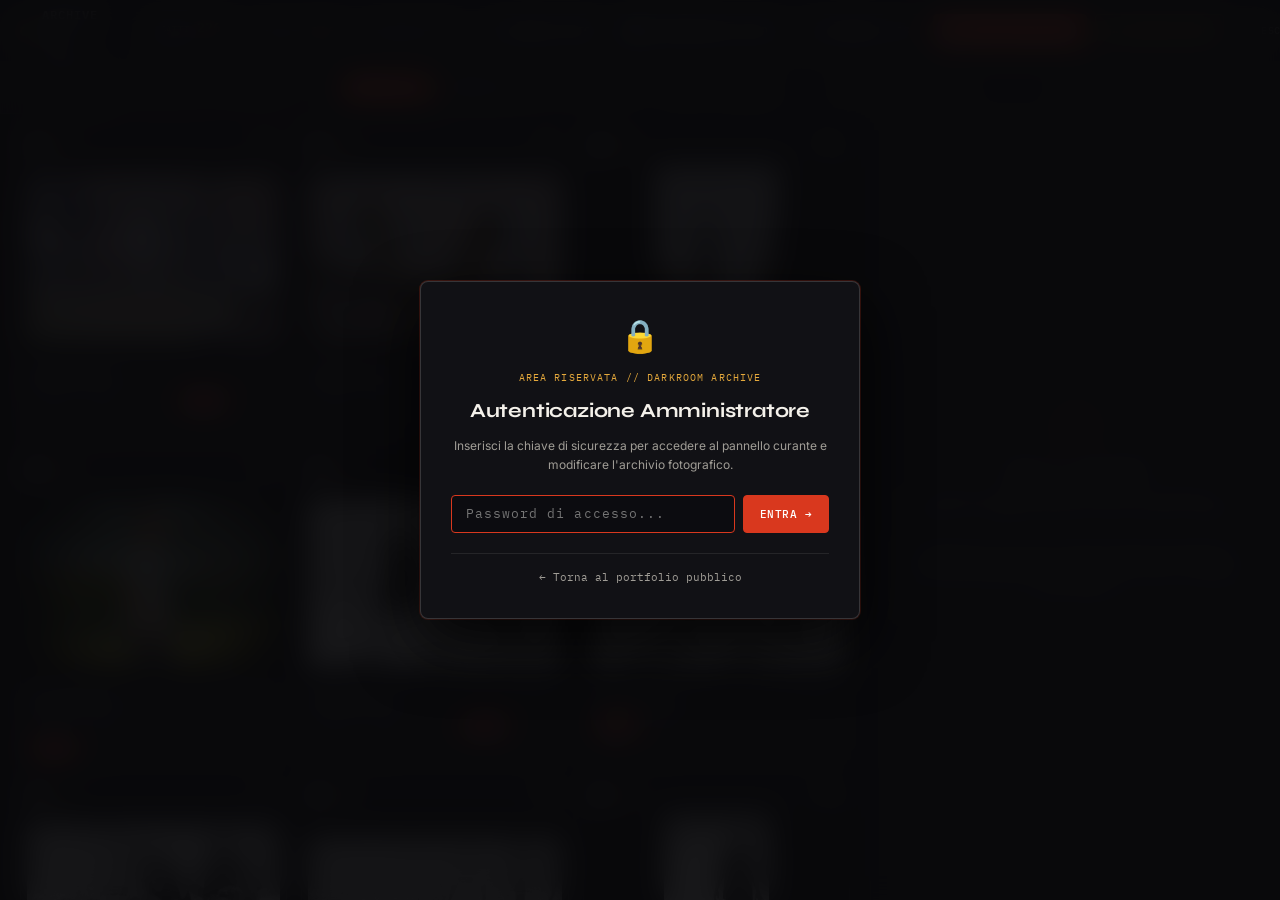
==== commit 91d05cb5: "Fix quick-category buttons, add explicit apply button, prevent unwanted .js downloads" ====
--- a/admin.html
+++ b/admin.html
@@ -263,6 +263,12 @@
             <button type="button" class="chip" data-lens="50MM F/1.2">50mm f/1.2</button>
             <button type="button" class="chip" data-lens="56MM F/1.2">56mm f/1.2</button>
             <button type="button" class="chip" data-lens="85MM F/1.8">85mm f/1.8</button>
+          </div>
+
+          <div style="margin-top:12px; padding-top:10px; border-top:1px solid var(--border-subtle); display:flex; justify-content:flex-end;">
+            <button type="button" class="btn btn-primary btn-sm" id="btn-apply-inspector">
+              <span>✓ APPLICA MODIFICHE SCATTO</span>
+            </button>
           </div>
         </div>
 
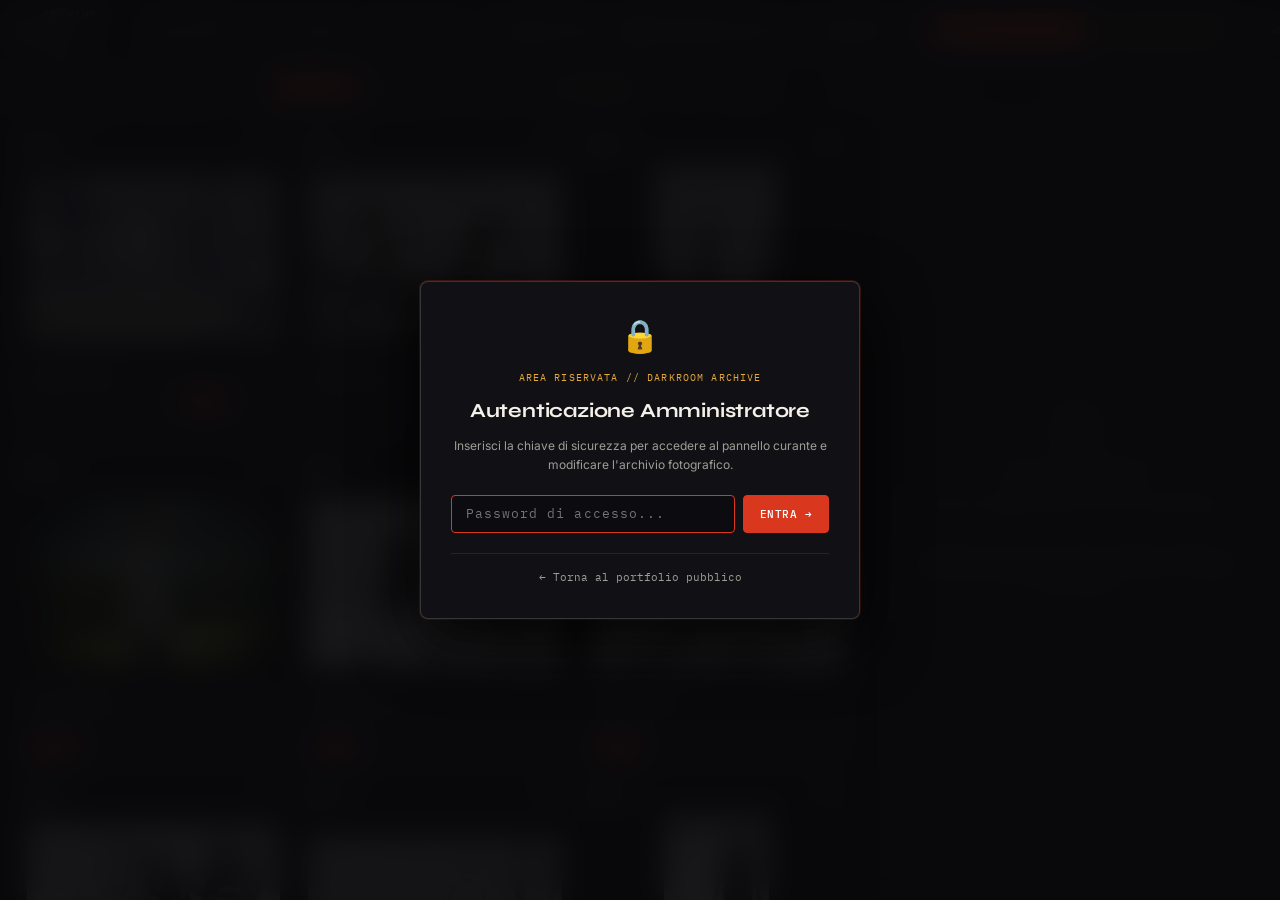
==== commit eb298dd5: "Support dynamic categories in frontend, responsive category scrollbar with delete option" ====
--- a/admin.html
+++ b/admin.html
@@ -66,14 +66,16 @@
     <div class="toolbar-left">
       <div class="search-box">
         <span class="search-icon">⌕</span>
-        <input type="text" id="search-input" placeholder="Cerca per nome file (es. DSCF1249), #ID, titolo, ottica, pellicola..." />
+        <input type="text" id="search-input" placeholder="Cerca per nome file (es. DSCF1249), #ID, titolo, ottica..." />
         <button class="search-clear" id="btn-clear-search" title="Pulisci ricerca">×</button>
       </div>
 
-      <div class="cat-pills" id="category-filter-pills">
-        <!-- Populated dynamically by admin.js -->
-      </div>
-      <button class="btn-add-cat" id="btn-add-category" title="Aggiungi una nuova categoria">+ CATEGORIA</button>
+      <div class="cat-bar-container">
+        <div class="cat-pills" id="category-filter-pills">
+          <!-- Populated dynamically by admin.js -->
+        </div>
+        <button class="btn-add-cat" id="btn-add-category" title="Aggiungi una nuova categoria">+ CATEGORIA</button>
+      </div>
     </div>
 
     <div class="toolbar-right">
--- a/admin.css
+++ b/admin.css
@@ -260,11 +260,13 @@
   gap: 12px;
   flex: 1;
   min-width: 0;
+  overflow: hidden;
 }
 
 .search-box {
   position: relative;
-  width: 310px;
+  width: 240px;
+  min-width: 180px;
   flex-shrink: 0;
 }
 
@@ -306,17 +308,36 @@
   cursor: pointer;
 }
 
+.cat-bar-container {
+  display: flex;
+  align-items: center;
+  gap: 8px;
+  flex: 1;
+  min-width: 0;
+  overflow: hidden;
+}
+
 .cat-pills {
   display: flex;
   align-items: center;
   gap: 6px;
   overflow-x: auto;
-  scrollbar-width: none;
+  scrollbar-width: thin;
+  padding-bottom: 2px;
+  flex: 1;
+  min-width: 0;
+}
+
+.cat-pill-wrap {
+  display: inline-flex;
+  align-items: center;
+  position: relative;
+  flex-shrink: 0;
 }
 
 .cat-pill {
   height: 28px;
-  padding: 0 11px;
+  padding: 0 10px;
   border-radius: 3px;
   background: var(--bg-card);
   border: 1px solid var(--border-subtle);
@@ -324,12 +345,13 @@
   font-family: var(--font-mono);
   font-size: 10px;
   font-weight: 500;
-  letter-spacing: 0.06em;
+  letter-spacing: 0.05em;
   cursor: pointer;
   display: inline-flex;
   align-items: center;
-  gap: 6px;
+  gap: 5px;
   transition: all 0.15s;
+  white-space: nowrap;
 }
 
 .cat-pill:hover {
@@ -348,21 +370,46 @@
   font-size: 9px;
 }
 
+.cat-del-btn {
+  background: transparent;
+  border: none;
+  color: var(--text-silver);
+  font-size: 11px;
+  padding: 0 2px 0 4px;
+  cursor: pointer;
+  line-height: 1;
+  opacity: 0.45;
+  transition: all 0.15s;
+}
+
+.cat-del-btn:hover {
+  opacity: 1;
+  color: #ff6b52;
+}
+
+.cat-pill.active .cat-del-btn {
+  color: #fff;
+}
+
 .btn-add-cat {
   height: 28px;
-  padding: 0 9px;
+  padding: 0 10px;
   border-radius: 3px;
-  background: transparent;
-  border: 1px dashed var(--border-subtle);
-  color: var(--text-silver);
+  background: rgba(229, 169, 60, 0.08);
+  border: 1px dashed rgba(229, 169, 60, 0.45);
+  color: var(--accent-amber);
   font-family: var(--font-mono);
   font-size: 10px;
+  font-weight: 600;
   cursor: pointer;
   white-space: nowrap;
+  flex-shrink: 0;
+  transition: all 0.15s;
 }
 .btn-add-cat:hover {
+  background: rgba(229, 169, 60, 0.2);
   border-color: var(--accent-amber);
-  color: var(--accent-amber);
+  color: #fff;
 }
 
 .toolbar-right {
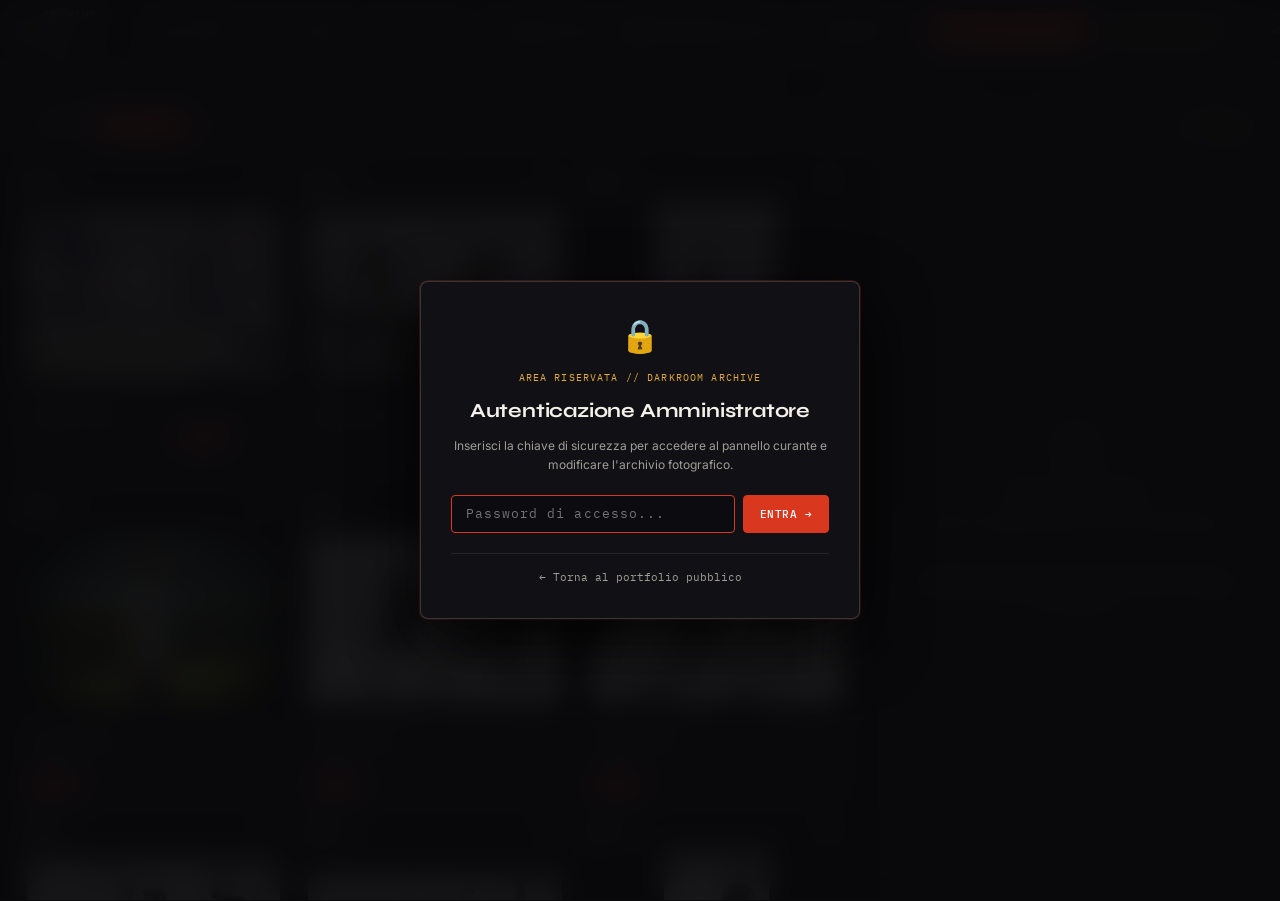
==== commit 9868a8ec: "Fix toolbar layout with two-row architecture and add Shift+Click range selection" ====
--- a/admin.html
+++ b/admin.html
@@ -61,42 +61,45 @@
     </div>
   </header>
 
-  <!-- FILTER & CATEGORY BAR -->
+  <!-- FILTER & CATEGORY BAR (ROW 1: CONTROLS & SEARCH, ROW 2: CATEGORY STRIP) -->
   <section class="cms-toolbar">
-    <div class="toolbar-left">
+    <div class="toolbar-row-top">
       <div class="search-box">
         <span class="search-icon">⌕</span>
-        <input type="text" id="search-input" placeholder="Cerca per nome file (es. DSCF1249), #ID, titolo, ottica..." />
+        <input type="text" id="search-input" placeholder="Cerca scatto per nome, #ID, titolo, ottica..." />
         <button class="search-clear" id="btn-clear-search" title="Pulisci ricerca">×</button>
       </div>
 
+      <div class="toolbar-controls-group">
+        <select id="orientation-filter" class="cms-select" title="Filtra per orientamento">
+          <option value="ALL">Tutti i Formati</option>
+          <option value="landscape">Landscape (Orizzontale)</option>
+          <option value="portrait">Portrait (Verticale)</option>
+          <option value="panoramic">Panoramic (Wide)</option>
+          <option value="square">Square (Quadrato)</option>
+        </select>
+
+        <select id="grid-size-select" class="cms-select" title="Dimensione miniature provino">
+          <option value="medium">Provino Medio</option>
+          <option value="compact">Provino Compatto (8 col)</option>
+          <option value="large">Provino Grande (Loupe)</option>
+          <option value="list">Vista Tabella</option>
+        </select>
+
+        <button class="btn btn-ghost" id="btn-select-visible" title="Seleziona o deseleziona tutti gli scatti visibili (anche con Shift+Click)">
+          ☑ Seleziona Visibili
+        </button>
+      </div>
+    </div>
+
+    <div class="toolbar-row-bottom">
       <div class="cat-bar-container">
+        <span class="cat-bar-label">CATEGORIE:</span>
         <div class="cat-pills" id="category-filter-pills">
           <!-- Populated dynamically by admin.js -->
         </div>
         <button class="btn-add-cat" id="btn-add-category" title="Aggiungi una nuova categoria">+ CATEGORIA</button>
       </div>
-    </div>
-
-    <div class="toolbar-right">
-      <select id="orientation-filter" class="cms-select" title="Filtra per orientamento">
-        <option value="ALL">Tutti i Formati</option>
-        <option value="landscape">Landscape (Orizzontale)</option>
-        <option value="portrait">Portrait (Verticale)</option>
-        <option value="panoramic">Panoramic (Wide)</option>
-        <option value="square">Square (Quadrato)</option>
-      </select>
-
-      <select id="grid-size-select" class="cms-select" title="Dimensione miniature provino">
-        <option value="medium">Provino Medio</option>
-        <option value="compact">Provino Compatto (8 col)</option>
-        <option value="large">Provino Grande (Loupe)</option>
-        <option value="list">Vista Tabella</option>
-      </select>
-
-      <button class="btn btn-ghost" id="btn-select-visible" title="Seleziona o deseleziona tutti gli scatti visibili">
-        ☑ Seleziona Visibili
-      </button>
     </div>
   </section>
 
--- a/admin.css
+++ b/admin.css
@@ -241,32 +241,28 @@
 }
 
 /* ==========================================
-   FILTER & SEARCH TOOLBAR
+   FILTER & SEARCH TOOLBAR (2 ROWS, ZERO OVERLAP)
    ========================================== */
 .cms-toolbar {
-  height: 52px;
   background: var(--bg-panel);
   border-bottom: 1px solid var(--border-subtle);
   display: flex;
+  flex-direction: column;
+  padding: 8px 20px;
+  gap: 8px;
+}
+
+.toolbar-row-top {
+  display: flex;
   align-items: center;
   justify-content: space-between;
-  padding: 0 20px;
-  gap: 14px;
-}
-
-.toolbar-left {
-  display: flex;
-  align-items: center;
-  gap: 12px;
-  flex: 1;
-  min-width: 0;
-  overflow: hidden;
+  gap: 16px;
 }
 
 .search-box {
   position: relative;
-  width: 240px;
-  min-width: 180px;
+  width: 320px;
+  max-width: 100%;
   flex-shrink: 0;
 }
 
@@ -308,13 +304,34 @@
   cursor: pointer;
 }
 
+.toolbar-controls-group {
+  display: flex;
+  align-items: center;
+  gap: 8px;
+  flex-wrap: wrap;
+}
+
+.toolbar-row-bottom {
+  display: flex;
+  align-items: center;
+  width: 100%;
+}
+
 .cat-bar-container {
   display: flex;
   align-items: center;
-  gap: 8px;
-  flex: 1;
+  gap: 10px;
+  width: 100%;
   min-width: 0;
-  overflow: hidden;
+}
+
+.cat-bar-label {
+  font-family: var(--font-mono);
+  font-size: 10px;
+  font-weight: 600;
+  color: var(--text-silver);
+  letter-spacing: 0.08em;
+  flex-shrink: 0;
 }
 
 .cat-pills {
@@ -337,7 +354,7 @@
 
 .cat-pill {
   height: 28px;
-  padding: 0 10px;
+  padding: 0 11px;
   border-radius: 3px;
   background: var(--bg-card);
   border: 1px solid var(--border-subtle);
@@ -349,7 +366,7 @@
   cursor: pointer;
   display: inline-flex;
   align-items: center;
-  gap: 5px;
+  gap: 6px;
   transition: all 0.15s;
   white-space: nowrap;
 }
@@ -393,7 +410,7 @@
 
 .btn-add-cat {
   height: 28px;
-  padding: 0 10px;
+  padding: 0 12px;
   border-radius: 3px;
   background: rgba(229, 169, 60, 0.08);
   border: 1px dashed rgba(229, 169, 60, 0.45);
@@ -410,12 +427,6 @@
   background: rgba(229, 169, 60, 0.2);
   border-color: var(--accent-amber);
   color: #fff;
-}
-
-.toolbar-right {
-  display: flex;
-  align-items: center;
-  gap: 8px;
 }
 
 /* ==========================================
@@ -483,12 +494,12 @@
 .cms-workspace {
   display: grid;
   grid-template-columns: 1fr 410px;
-  height: calc(100vh - 114px);
+  height: calc(100vh - 150px);
   overflow: hidden;
 }
 
 body.has-batch .cms-workspace {
-  height: calc(100vh - 160px);
+  height: calc(100vh - 196px);
 }
 
 /* CONTACT SHEET PANEL */
